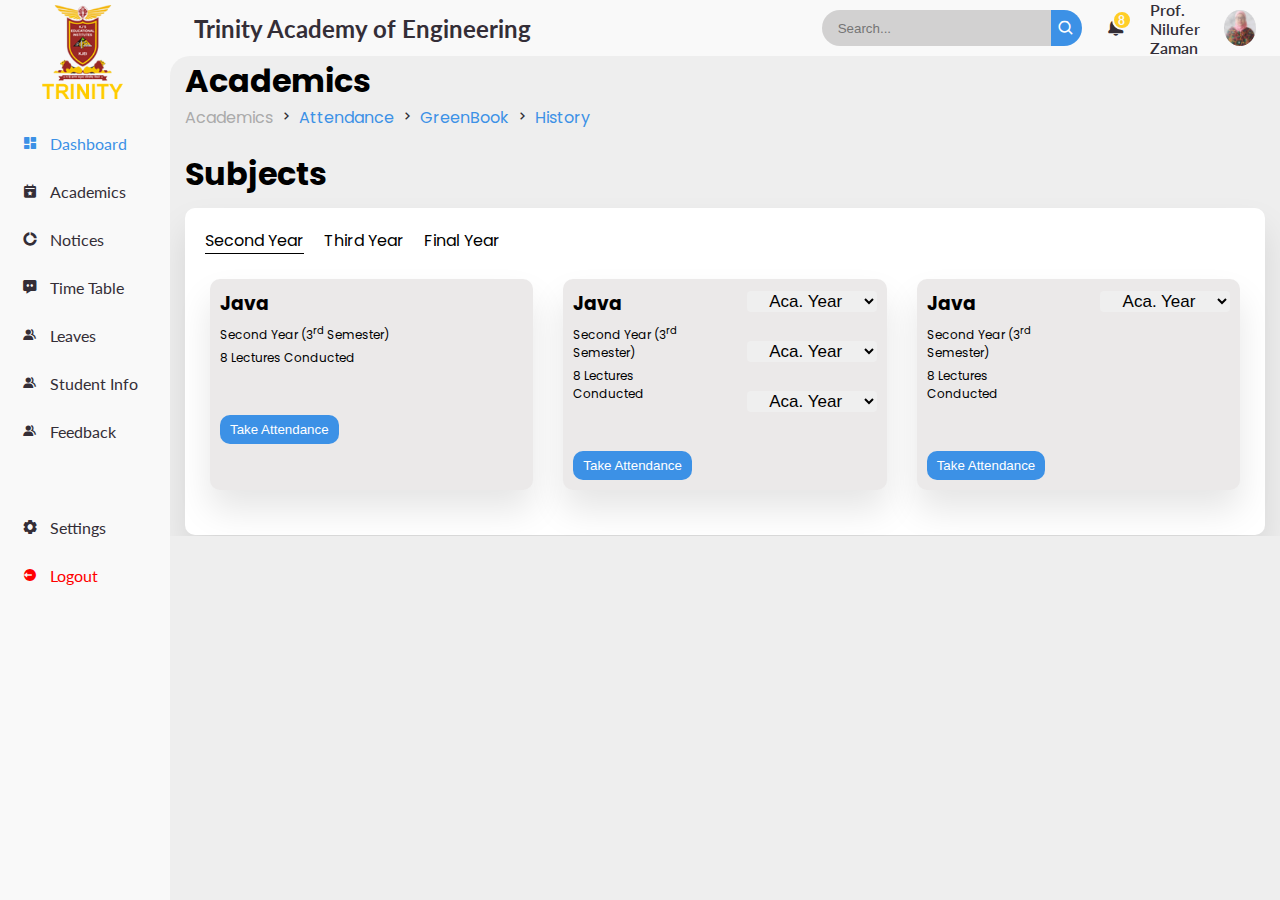
==== academics.html @ f52f0b35 "Commitment" ====
<!DOCTYPE html>
<html lang="en">

<head>
	<meta charset="UTF-8">
	<meta name="viewport" content="width=device-width, initial-scale=1.0">
	<!-- Boxicons -->
	<link href='https://unpkg.com/boxicons@2.0.9/css/boxicons.min.css' rel='stylesheet'>
	<link rel="stylesheet" href="https://cdnjs.cloudflare.com/ajax/libs/font-awesome/6.5.2/css/all.min.css">
	<!-- My CSS -->
	<link rel="stylesheet" href="/assets/style/style.css">
	<title>TAE</title>
</head>

<body>


	<!-- SIDEBAR -->
	<section id="sidebar">
		<a href="#" class="brand">
			<span class="text"><img src="/assets/img/tae-logo.png" height="100px" alt=""></span>
		</a>
		<ul class="side-menu top">
			<li class="active">
				<a href="index.html">
					<i class='bx bxs-dashboard'></i>
					<span class="text">Dashboard</span>
				</a>
			</li>
			<li>
				<a href="academics.html">
					<i class='bx bxs-calendar-star'></i>
					<span class="text">Academics</span>
				</a>
			</li>
			<li>
				<a href="notices.html">
					<i class='bx bxs-doughnut-chart'></i>
					<span class="text">Notices</span>
				</a>
			</li>
			<li>
				<a href="">
					<i class='bx bxs-message-dots'></i>
					<span class="text">Time Table</span>
				</a>
			</li>
			<li>
				<a href="">
					<i class='bx bxs-group'></i>
					<span class="text">Leaves</span>
				</a>
			</li>

			<li>
				<a href="students.html">
					<i class='bx bxs-group'></i>
					<span class="text">Student Info</span>
				</a>
			</li>
			<li>
				<a href="">
					<i class='bx bxs-group'></i>
					<span class="text">Feedback</span>
				</a>
			</li>
		</ul>
		<ul class="side-menu">
			<li>
				<a href="">
					<i class='bx bxs-cog'></i>
					<span class="text">Settings</span>
				</a>
			</li>
			<li>
				<a href="#" class="logout">
					<i class='bx bxs-log-out-circle'></i>
					<span class="text">Logout</span>
				</a>
			</li>
		</ul>
	</section>
	<!-- SIDEBAR -->



	<!-- CONTENT -->
	<section id="content">
		<!-- NAVBAR -->
		<nav>
			<div class="intro">
				<h2>Trinity Academy of Engineering</h2>
			</div>
			<form action="#">
				<div class="form-input">
					<input type="search" placeholder="Search...">
					<button type="submit" class="search-btn"><i class='bx bx-search'></i></button>
				</div>
			</form>
			<a href="#" class="notification">
				<i class='bx bxs-bell'></i>
				<span class="num">8</span>
			</a>

			<a href="#" class="profile" >
				<p>Prof. Nilufer Zaman</p>	<img src="/assets/img/nilufermam.jpg">
			</a>
		</nav>
		<!-- NAVBAR -->

		<!-- MAIN -->
		<main>
			<div class="head-title">
				<div class="left">
					<h1>Academics</h1>
					<ul class="breadcrumb">
						<li>
							<a href="#">Academics</a>
						</li>
						<li><i class='bx bx-chevron-right'></i></li>
						<li>
							<a class="active" href="#">Attendance</a>
						</li>
						<li><i class='bx bx-chevron-right'></i></li>
						<li>
							<a class="active" href="#">GreenBook</a>
						</li>
						<li><i class='bx bx-chevron-right'></i></li>
						<li>
							<a class="active" href="history.html">History</a>
						</li>
					</ul>
				</div>
			</div>
			<section class="main-course">
				<h1>Subjects</h1>
				<div class="course-box">
					<ul>
						<li class="active"> <a href="academics.html">Second Year</a> </li>
						<li> <a href="academics_te.html">Third Year</a> </li>
						<li> <a href="academics_be.html">Final Year</a> </li>
					</ul>
					<div class="course">
						<div class="box">
							<div>
							<h3>Java</h3>
							<p>Second Year (3<sup style="text-transform: lowercase;">rd</sup> Semester)</p>
							<p>8 lectures conducted</p>

							<a href="attendance_form.html"> <button> Take Attendance </button></a>
						</div>
						
						</div>
						<div class="box">
							<div>
							<h3>Java</h3>
							<p>Second Year (3<sup style="text-transform: lowercase;">rd</sup> Semester)</p>
							<p>8 lectures conducted</p>

							<a href="attendance_form.html"> <button> Take Attendance </button></a>
						</div>
						
						<div class="sec">
							<select name="divi" id="divi">
								<option value="none">Aca. Year</option>
								<option value="2023">2023-2024</option>
								<option value="2022">2022-2023</option>
								<option value="2021">2021-2022</option>
								<option value="2020">2020-2021</option>
							</select>
							<br>
							<br>
							<select name="divi" id="divi">
								<option value="none">Aca. Year</option>
								<option value="2023">2023-2024</option>
								<option value="2022">2022-2023</option>
								<option value="2021">2021-2022</option>
								<option value="2020">2020-2021</option>
							</select>
							<br>
							<br>
							<select name="divi" id="divi">
								<option value="none">Aca. Year</option>
								<option value="2023">2023-2024</option>
								<option value="2022">2022-2023</option>
								<option value="2021">2021-2022</option>
								<option value="2020">2020-2021</option>
							</select>
						</div>
						</div>
						<div class="box">
							<div>
							<h3>Java</h3>
							<p>Second Year (3<sup style="text-transform: lowercase;">rd</sup> Semester)</p>
							<p>8 lectures conducted</p>

							<a href="attendance_form.html"> <button> Take Attendance </button></a>
						</div>
						
						<style>
							#divi{
								width: 130px;
								font-size: 17px;
								border-radius: 4px;
								border: none;
							}
						</style>
						
						<div class="sec">
							<select name="divi" id="divi">
								<option value="none">Aca. Year</option>
								<option value="div_A">Division A</option>
								<option value="div_B">Division B</option>
								<option value="div_C">Division C</option>
								<option value="div_D">Division D</option>
								<option value="div_E">Division E</option>
							</select>
						</div>
						</div>
						
						
					</div>
				</div>
				<div class="add"></div>

			</section>
			<style>
				/* Courses */
.main-course{
  margin-top:20px ;
  text-transform: capitalize;
}
.course-box{
  padding: 10px 10px 30px 10px;
  margin-top: 10px;
  background: #fff;
  border-radius: 10px;
  box-shadow: 0 20px 35px rgba(0, 0, 0, 0.1);
 
}
a{
	color: black;
}
.course-box ul{
  list-style: none;
  display: flex;
  
}
.course-box ul li{
  margin: 10px;
  color: gray;
  cursor: pointer;
}
.course-box ul .active{
  color: #000;
  border-bottom: 1px solid #000;
}
.course-box .course{
	display: grid;
   grid-template-columns: repeat(3,1fr);
}
.box{
  /* width: 33%; */
  padding: 10px;
  margin: 15px;
  border-radius: 10px;
  background: rgb(235, 233, 233);
  box-shadow: 0 20px 35px rgba(0, 0, 0, 0.1);
}
.sec{
	padding-left: 50px;
	
}
.sec #divi{
	text-align: center;
}
.box{
	display: flex;
	grid-template-columns: repeat(2,1fr);
}
.box p{
  font-size: 12px;
  margin-top: 5px;
}
.box button{
  background: #3C91E6;
  border: none;
  color: #fff;
  padding: 7px 10px;
  border-radius: 10px;
  margin-top: 3rem;
  cursor: pointer;
}
	</style>
	</section>


	</main>

	</section>
	<!-- CONTENT -->
	


	<script src="assets/script/script.js"></script>

</body>

</html>
---- assets/style/style.css ----
@import url('https://fonts.googleapis.com/css2?family=Lato:wght@400;700&family=Poppins:wght@400;500;600;700&display=swap');

* {
	margin: 0;
	padding: 0;
	box-sizing: border-box;
}

a {
	text-decoration: none;
}

li {
	list-style: none;
}
 hr{
	margin-bottom: 10px;
 }

html {
	overflow-x: hidden;
}

body.dark {
	--light: #0C0C1E;
	--grey: #060714;
	--dark: #FBFBFB;
}

body {
	background: #eee;
	overflow-x: hidden;
}





/* SIDEBAR */
#sidebar {
	position: fixed;
	top: 0;
	left: 0;
	width: 170px;
	height: 100%;
	background: #F9F9F9;
	z-index: 2000;
	font-family: 'Lato', sans-serif;
	transition: .3s ease;
	overflow-x: hidden;
	scrollbar-width: none;
}
/* #sidebar::--webkit-scrollbar {
	display: none;
} */
#sidebar.hide {
	width: 60px;
}
#sidebar .brand {
	height: 56px;
	width: 165px;
	margin-top: 15px;
	display: flex;
	align-items: center;
	justify-content: center;
}
.brand .text img{
	margin-top: 20px;
}
#sidebar .side-menu {
	width: 100%;
	margin-top: 48px;
}
#sidebar .side-menu li {
	height: 48px;
	background: transparent;
	margin-left: 6px;
	border-radius: 48px 0 0 48px;
	padding: 4px;
}
#sidebar .side-menu li a {
	width: 100%;
	height: 100%;
	background: #F9F9F9;
	display: flex;
	align-items: center;
	border-radius: 48px;
	font-size: 16px;
	color: #342E37;
	white-space: nowrap;
	overflow-x: hidden;
}
#sidebar .side-menu.top li.active a {
	color: #3C91E6;
}
#sidebar.hide .side-menu li a {
	width: calc(48px - (4px * 2));
	transition: width .3s ease;
}
#sidebar .side-menu li a.logout {
	color: red;
}
#sidebar.hide .brand{
	display: none;
	transition: all .9s ease;

}
#sidebar .side-menu.top li a:hover {
	color: #3C91E6;
}
#sidebar .side-menu li a .bx {
	min-width: calc(60px  - ((4px + 6px) * 2));
	display: flex;
	justify-content: center;
}
/* SIDEBAR */





/* CONTENT */
#content {
	position: relative;
	width: calc(100% - 170px);
	left: 170px;
	transition: .3s ease;
}
#sidebar.hide ~ #content {
	width: calc(100% - 60px);
	left: 60px;
}




/* NAVBAR */
#content nav {
	height: 56px;
	background: #F9F9F9;
	padding: 0 24px;
	display: flex;
	align-items: center;
	grid-gap: 24px;
	font-family: 'Lato', sans-serif;
	position: sticky;
	top: 0;
	left: 0;
	z-index: 1000;
}
#content nav::before {
	content: '';
	position: absolute;
	width: 40px;
	height: 40px;
	bottom: -40px;
	left: 0;
	border-radius: 50%;
	box-shadow: -20px -20px 0  #F9F9F9;
}
#content nav a {
	color: #342E37;
}
#content nav .bx.bx-menu {
	cursor: pointer;
	color: #342E37;
}
#content nav .nav-link {
	font-size: 16px;
	transition: .3s ease;
}
#content nav .nav-link:hover {
	color: #3C91E6;
}
#content nav intro {
	max-width: 250px;
	width: 100%;
	margin-right: auto;
}
#content nav .intro {
	display: flex;
	height: 36px;
}
#content nav .intro{
	flex-grow: 1;
	/* padding: 0 16px; */
	height: 100%;
	border: none;
	outline: none;
	width: 100%;
	color: #342E37;
	align-items: center;
}

#content nav form {
	max-width: 260px;
	width: 100%;
	margin-right: auto;
}
#content nav form .form-input {
	display: flex;
	align-items: center;
	height: 36px;
}
#content nav form .form-input input {
	flex-grow: 1;
	padding: 0 16px;
	height: 100%;
	border: none;
	background: rgb(210, 209, 209);
	border-radius: 36px 0 0 36px;
	outline: none;
	width: 100%;
	color: black
}
#content nav form .form-input button {
	width: 36px;
	height: 100%;
	display: flex;
	justify-content: center;
	align-items: center;
	background: #3C91E6;
	color:white;
	font-size: 18px;
	border: none;
	outline: none;
	border-radius: 0 36px 36px 0;
	cursor: pointer;
}
#content nav .notification {
	font-size: 20px;
	position: relative;
}
#content nav .notification .num {
	position: absolute;
	top: -6px;
	right: -6px;
	width: 20px;
	height: 20px;
	border-radius: 50%;
	border: 2px solid #F9F9F9;
	background: #FFCE26;
	color: #F9F9F9;
	font-weight: 700;
	font-size: 12px;
	display: flex;
	justify-content: center;
	align-items: center;
}
#content nav .profile img {
	width: 36px;
	height: 36px;
	object-fit: cover;
	border-radius: 50%;
}
#content nav .profile{
	font-weight: 600;
	display: flex; 
	align-items: center; 
	gap: 10px;
}
#content nav .profile{
	/* width: 100%; */
	justify-content: end;
}
/* NAVBAR */





/* MAIN */
#content main {
	width: 100%;
	padding: 1px 15px;
	font-family: 'Poppins', sans-serif;
	max-height: calc(100vh - 56px);
	overflow-y: auto;
}
#content main .head-title {
	display: flex;
	align-items: center;
	justify-content: space-between;
	grid-gap: 16px;
	flex-wrap: wrap;
}

#content main .head-title .left .breadcrumb {
	display: flex;
	align-items: center;
	grid-gap: 5px;
}
#content main .head-title .left .breadcrumb li {
	color: #342E37;
}
#content main .head-title .left .breadcrumb li a {
	color: #AAAAAA;
	pointer-events: none;
}
#content main .head-title .left .breadcrumb li a.active {
	color: #3C91E6;
	pointer-events: unset;
}




#content main .box-info {
	display: grid;
	grid-template-columns: repeat(3, minmax(100px, 1fr));
	grid-gap: 28px;
	margin-top: 15px;
}
#content main .box-info li {
	padding: 15px;
	background: #F9F9F9;
	border-radius: 20px;
	/* display: flex; */
	align-items: center;
	justify-content: center;
	grid-gap: 80px;
}

.details{
	display: grid;
	gap: 10px;

}
.info{
	display: flex;
	justify-content: space-between;
	align-items: center;
}
.info img{
	height: 30px;
	width: 35px;
	/* border-radius: ; */
}
.details .date{
	font-size: 10px;
}
.announce{
	display: grid;
	gap:10px;
}
.announce .info .fas{
	font-size: 22px;
	background-color: #00c8ff4f;
	padding: 5px;
	border-radius: 5px; 
	/* rotate: -20deg; */
	
}
.announce .info p{
	font-size: 10px;
}

.info .user{
	display: flex; 
	align-items: center;
	gap: 5px;
}


#content main .box-info li .icons{
	padding-top: 25px;
	display: flex;
	align-items: center;
	margin: auto;
	justify-content: center;
	grid-template-columns: repeat(4,1fr);
	gap: 15px;

}

.icons .count{
	display: flex;
	/* margin: auto; */
	align-items: center;
	justify-content: center;
	height: 55px;
	width: 55px;
	padding: 30px;
	text-align: center;
	border-radius: 5px;
}
.icons .count h3{
	font-weight: 700;
	font-size: 14px;
}
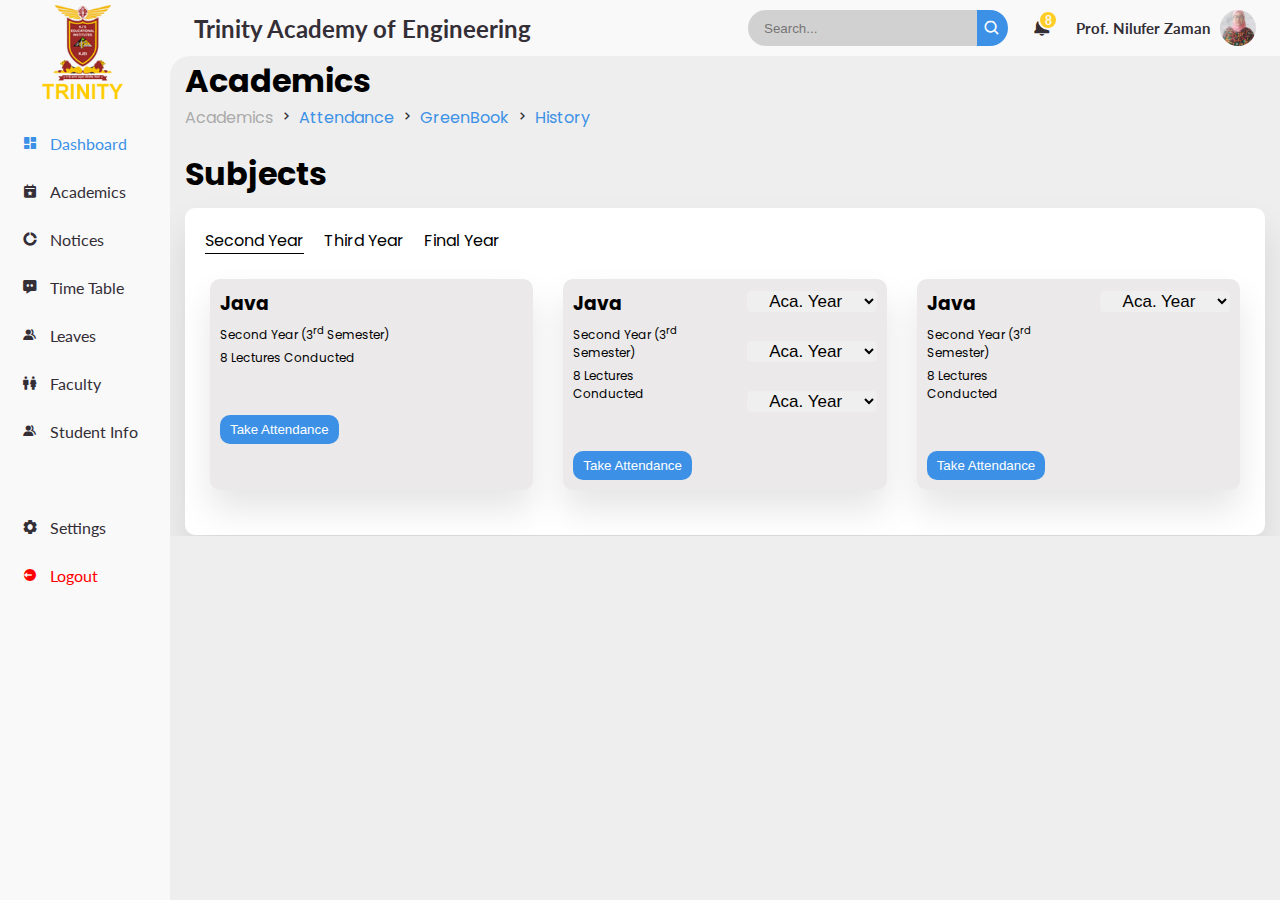
==== commit dd311d8c: "Commitment" ====
--- a/academics.html
+++ b/academics.html
@@ -6,6 +6,7 @@
 	<meta name="viewport" content="width=device-width, initial-scale=1.0">
 	<!-- Boxicons -->
 	<link href='https://unpkg.com/boxicons@2.0.9/css/boxicons.min.css' rel='stylesheet'>
+	<link href='https://unpkg.com/boxicons@2.1.4/css/boxicons.min.css' rel='stylesheet'>
 	<link rel="stylesheet" href="https://cdnjs.cloudflare.com/ajax/libs/font-awesome/6.5.2/css/all.min.css">
 	<!-- My CSS -->
 	<link rel="stylesheet" href="/assets/style/style.css">
@@ -46,22 +47,23 @@
 				</a>
 			</li>
 			<li>
-				<a href="">
+				<a href="leaves.html">
 					<i class='bx bxs-group'></i>
 					<span class="text">Leaves</span>
 				</a>
 			</li>
 
 			<li>
-				<a href="students.html">
+				<a href="sub_allocation.html">
+					<i class='bx bx-male-female'></i>
+					<span class="text">Faculty</span>
+				</a>
+			</li>
+
+			<li>
+				<a href="student_record.html">
 					<i class='bx bxs-group'></i>
 					<span class="text">Student Info</span>
-				</a>
-			</li>
-			<li>
-				<a href="">
-					<i class='bx bxs-group'></i>
-					<span class="text">Feedback</span>
 				</a>
 			</li>
 		</ul>
--- a/assets/style/style.css
+++ b/assets/style/style.css
@@ -232,36 +232,41 @@
 	position: relative;
 }
 #content nav .notification .num {
-	position: absolute;
-	top: -6px;
-	right: -6px;
-	width: 20px;
-	height: 20px;
-	border-radius: 50%;
-	border: 2px solid #F9F9F9;
-	background: #FFCE26;
-	color: #F9F9F9;
-	font-weight: 700;
-	font-size: 12px;
-	display: flex;
-	justify-content: center;
-	align-items: center;
-}
+    position: absolute;
+    top: -6px;
+    right: -6px;
+    width: 20px;
+    height: 20px;
+    border-radius: 50%;
+    border: 2px solid #F9F9F9;
+    background: #FFCE26;
+    color: #F9F9F9;
+    font-weight: 700;
+    font-size: 12px;
+    display: flex;
+    justify-content: center;
+    align-items: center;
+}
+
 #content nav .profile img {
-	width: 36px;
-	height: 36px;
-	object-fit: cover;
-	border-radius: 50%;
-}
-#content nav .profile{
-	font-weight: 600;
-	display: flex; 
-	align-items: center; 
-	gap: 10px;
-}
-#content nav .profile{
-	/* width: 100%; */
-	justify-content: end;
+    width: 36px;
+    height: 36px;
+    object-fit: cover;
+    border-radius: 50%;
+}
+
+#content nav .profile {
+    font-weight: 700;
+    display: flex; 
+    align-items: center; 
+	font-size: 15px;
+    gap: 10px;
+    justify-content: end;
+    white-space: nowrap; /* Prevent text from wrapping */
+}
+
+#content nav .profile p {
+    margin: 0; /* Remove margin to avoid extra space */
 }
 /* NAVBAR */
 
